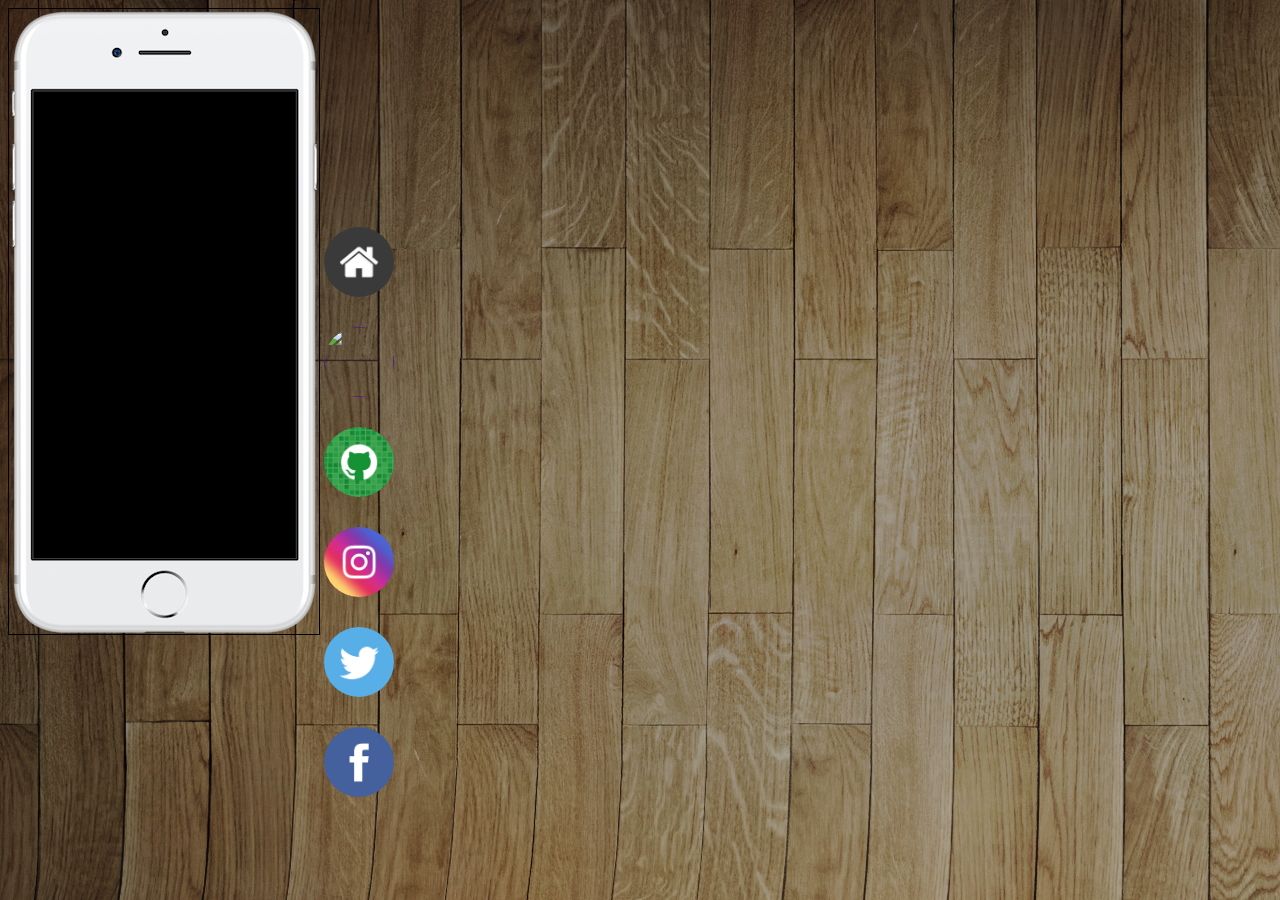
==== index.html @ be6d974d "começando projeto" ====
<!DOCTYPE html>
<html lang="pt-br">
<head>
    <meta charset="UTF-8">
    <meta name="viewport" content="width=device-width, initial-scale=1.0">
    <title>Redes Sociais</title>
    <link rel="shortcut icon" href="favicon.ico" type="image/x-icon">
    <link rel="stylesheet" href="estilos/style.css">
</head>
<body>
    <div class="caixa">
        <div class="celular">
            <iframe src="" frameborder="0" name="frame1"></iframe>
        </div>
    </div>
    <div class="apps">
        <a href="apps/casa.html"><img src="imagens/logo-home.jpg" alt=""></a>
        <a href=""><img src="imagens/logo-youtube.jpg" alt="" srcset="frame1"></a>
        <a href=""><img src="imagens/logo-github.jpg" alt=""></a>
        <a href=""><img src="imagens/logo-instagram.jpg" alt=""></a>
        <a href=""><img src="imagens/logo-twitter.jpg" alt=""></a>
        <a href=""><img src="imagens/logo-facebook.jpg" alt=""></a>
    </div>
</body>
</html>
---- estilos/style.css ----
body{

    color: white;
    background-image: url(../imagens/fundo-madeira.jpg);
}

body > div{

    display: inline-block;

}



div.celular{

    margin: auto;
    width: 310px;
    height: 625px;
    display: flex;
    justify-content: center;
    align-items: center;
    border: 1px solid black;
    background-image:url(../imagens/frame-iphone.png) ;
    background-repeat: no-repeat;
    

}
div.iframe{



}

div.apps{




}

div img{

    display: block;
    width: 70px;
    height: 70px;
    border-radius: 50%;
    margin-bottom: 30px;

}
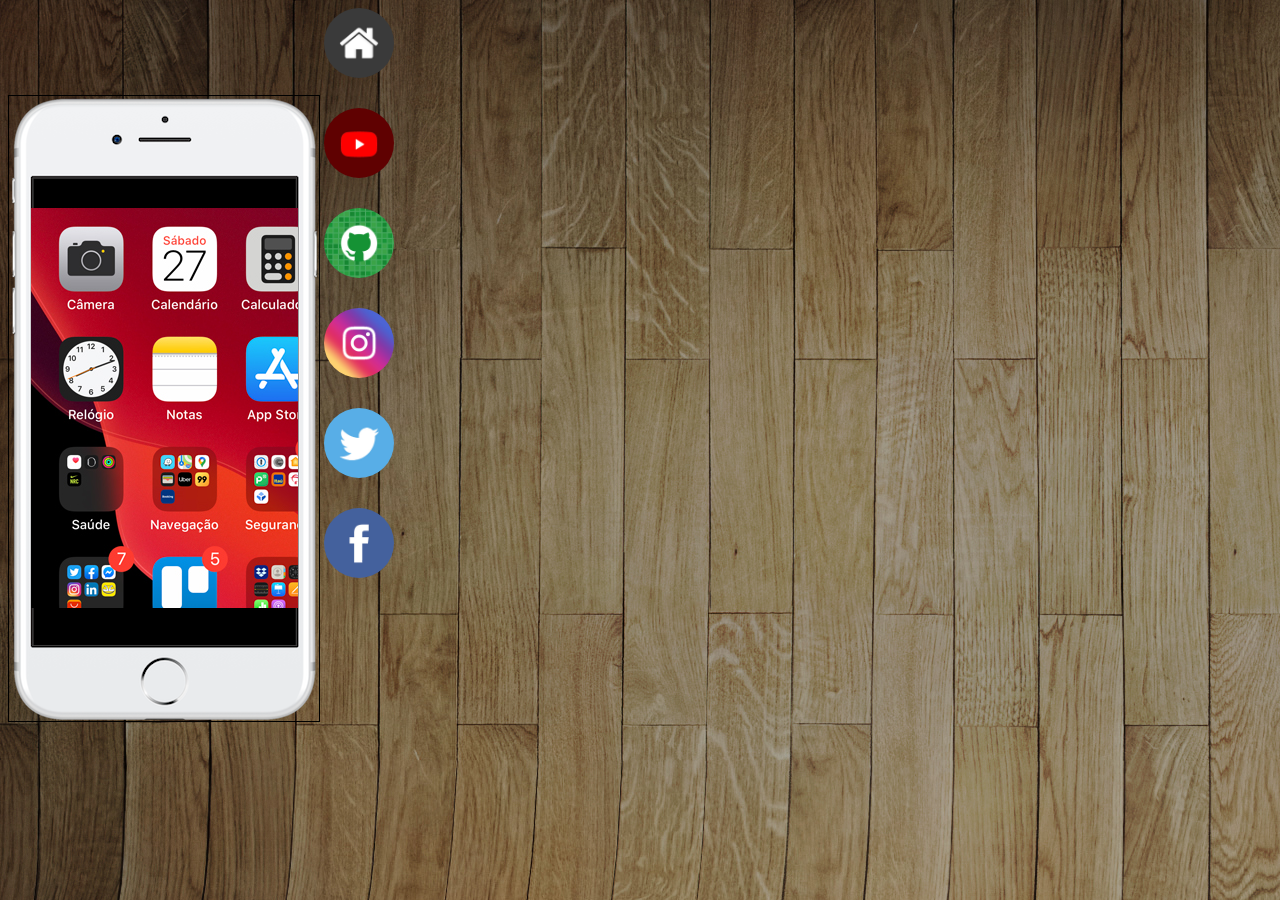
==== commit aaffd7c8: "continuando projeto" ====
--- a/index.html
+++ b/index.html
@@ -9,17 +9,19 @@
 </head>
 <body>
     <div class="caixa">
-        <div class="celular">
-            <iframe src="" frameborder="0" name="frame1"></iframe>
-        </div>
+        
+            <div class="celular">
+                <iframe id="tela" src="imagens/tela-home.jpg" frameborder="0" name="frame1"  ></iframe>
+            </div>
+        
     </div>
     <div class="apps">
-        <a href="apps/casa.html"><img src="imagens/logo-home.jpg" alt=""></a>
-        <a href=""><img src="imagens/logo-youtube.jpg" alt="" srcset="frame1"></a>
-        <a href=""><img src="imagens/logo-github.jpg" alt=""></a>
-        <a href=""><img src="imagens/logo-instagram.jpg" alt=""></a>
-        <a href=""><img src="imagens/logo-twitter.jpg" alt=""></a>
-        <a href=""><img src="imagens/logo-facebook.jpg" alt=""></a>
+        <a href="casa.html" target="frame1"><img src="imagens/logo-home.jpg"></a>
+        <a href="youtube.html" target="frame1"><img src="imagens/logo-youtube.jpg"></a>
+        <a href="github.html" target="frame1"><img src="imagens/logo-github.jpg" ></a>
+        <a href="instagram.html" target="frame1"><img src="imagens/logo-instagram.jpg" ></a>
+        <a href="twitter.html" target="frame1"><img src="imagens/logo-twitter.jpg" ></a>
+        <a href="facebook.html" target="frame1"><img src="imagens/logo-facebook.jpg" ></a>
     </div>
 </body>
 </html>
--- a/estilos/style.css
+++ b/estilos/style.css
@@ -26,11 +26,7 @@
     
 
 }
-div.iframe{
 
-
-
-}
 
 div.apps{
 
@@ -49,3 +45,9 @@
 
 }
 
+#tela{
+
+    height: 400px;
+    width: 267px;
+
+}
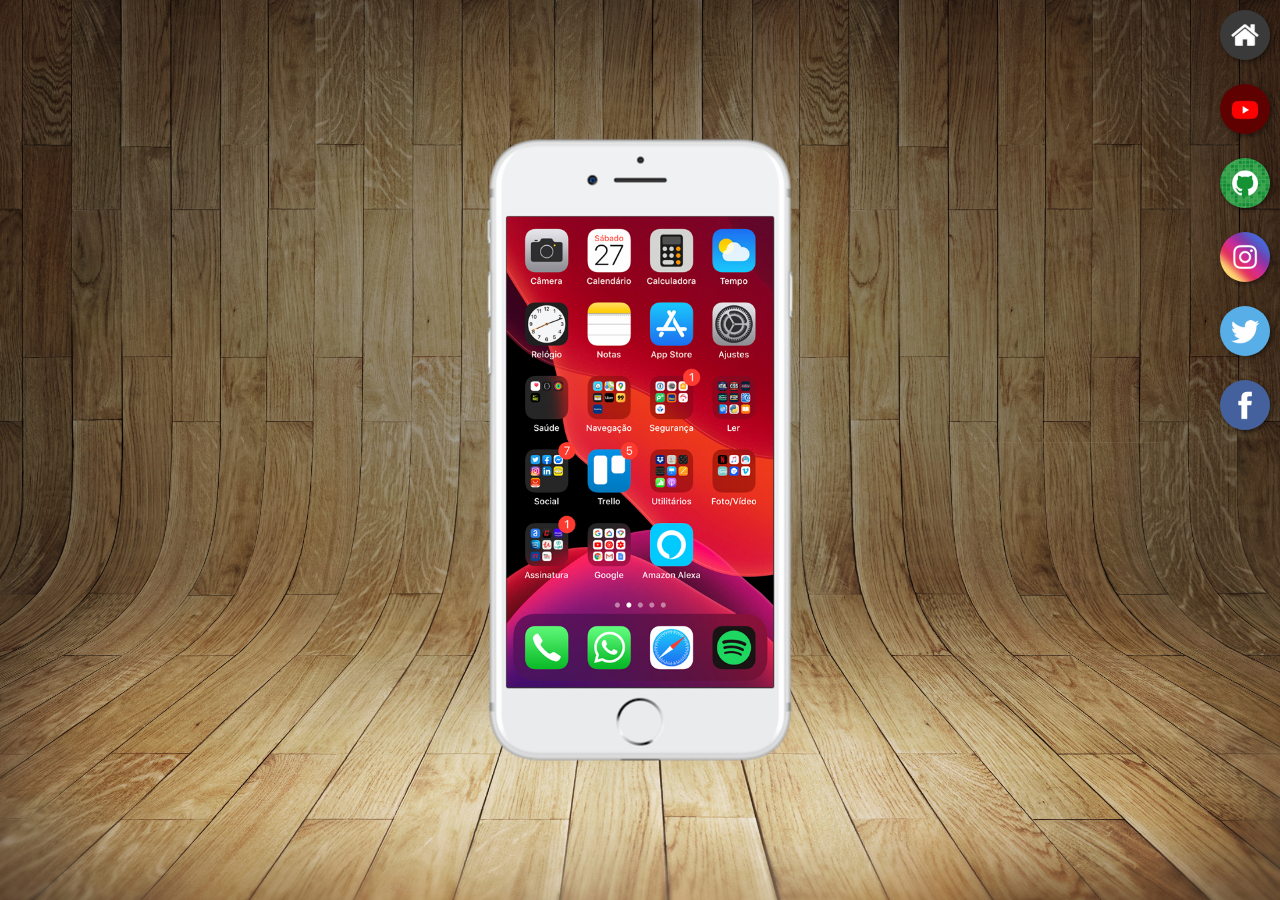
==== commit 2588a6cd: "finalizando projeto rede social" ====
--- a/index.html
+++ b/index.html
@@ -8,20 +8,21 @@
     <link rel="stylesheet" href="estilos/style.css">
 </head>
 <body>
-    <div class="caixa">
+    <main>
+        <section id="celular">
         
-            <div class="celular">
-                <iframe id="tela" src="imagens/tela-home.jpg" frameborder="0" name="frame1"  ></iframe>
-            </div>
+                    <iframe id="tela" src="casa.html" frameborder="0" name="tela"  ></iframe>
+               
         
-    </div>
-    <div class="apps">
-        <a href="casa.html" target="frame1"><img src="imagens/logo-home.jpg"></a>
-        <a href="youtube.html" target="frame1"><img src="imagens/logo-youtube.jpg"></a>
-        <a href="github.html" target="frame1"><img src="imagens/logo-github.jpg" ></a>
-        <a href="instagram.html" target="frame1"><img src="imagens/logo-instagram.jpg" ></a>
-        <a href="twitter.html" target="frame1"><img src="imagens/logo-twitter.jpg" ></a>
-        <a href="facebook.html" target="frame1"><img src="imagens/logo-facebook.jpg" ></a>
-    </div>
+        </section>
+        <section id="redes-sociais">
+            <a href="casa.html" target="tela"><img src="imagens/logo-home.jpg"></a><br>
+            <a href="youtube.html" target="tela"><img src="imagens/logo-youtube.jpg"></a><br>
+            <a href="github.html" target="tela"><img src="imagens/logo-github.jpg" ></a><br>
+            <a href="instagram.html" target="tela"><img src="imagens/logo-instagram.jpg" ></a><br>
+            <a href="twitter.html" target="tela"><img src="imagens/logo-twitter.jpg" ></a><br>
+            <a href="facebook.html" target="tela"><img src="imagens/logo-facebook.jpg" ></a><br>
+        </section>
+    </main>
 </body>
 </html>
--- a/estilos/style.css
+++ b/estilos/style.css
@@ -1,53 +1,81 @@
-body{
+@charset "UTF-8";
 
-    color: white;
-    background-image: url(../imagens/fundo-madeira.jpg);
-}
+*{
 
-body > div{
-
-    display: inline-block;
+    margin: 0px;
+    padding: 0px;
+    font-family: Arial, Helvetica, sans-serif;
 
 }
 
+html, body{
+    height: 100vh;
+    width: 100vw;
+    color: white;
+    
+}
 
+body{
 
-div.celular{
-
-    margin: auto;
-    width: 310px;
-    height: 625px;
-    display: flex;
-    justify-content: center;
-    align-items: center;
-    border: 1px solid black;
-    background-image:url(../imagens/frame-iphone.png) ;
-    background-repeat: no-repeat;
-    
+    background:url(../imagens/fundo-madeira.jpg) no-repeat top center;
+    background-size: cover;
+    background-attachment: fixed;
 
 }
 
+main{
 
-div.apps{
+    height: 100vh;
+    position: relative;
 
+}
 
+section#celular{
+
+    position: absolute;
+    top: 50%;
+    left: 50%;
+    transform: translate(-50%, -50%);
+    height: 627px;
+    width: 311px;
+    background-color: aliceblue;
+    background: url(../imagens/frame-iphone.png) no-repeat;
 
 
 }
 
-div img{
+section#redes-sociais img{
 
-    display: block;
-    width: 70px;
-    height: 70px;
+    width: 50px;
+    margin: 10px;
     border-radius: 50%;
-    margin-bottom: 30px;
+    box-shadow: 2px 2px 5px rgba(0, 0, 0, 0.479);
+    box-sizing: border-box;
+}
+
+
+section#redes-sociais{
+
+    text-align: right;
 
 }
 
-#tela{
+section#redes-sociais img:hover{
 
-    height: 400px;
-    width: 267px;
+
+    border: 2px solid rgba(0, 0, 0, 0.425);
+    transform: translate(-3px, -3px);
+    box-shadow: 4px 4px 9px rgba(0, 0, 0, 0.699);
+    transition: transform 0.3s, border 0.2s;
 
 }
+
+iframe#tela{
+
+    position: relative;
+    top: 80px;
+    left: 22px;
+    width: 267px;
+    height: 471px;
+
+}
